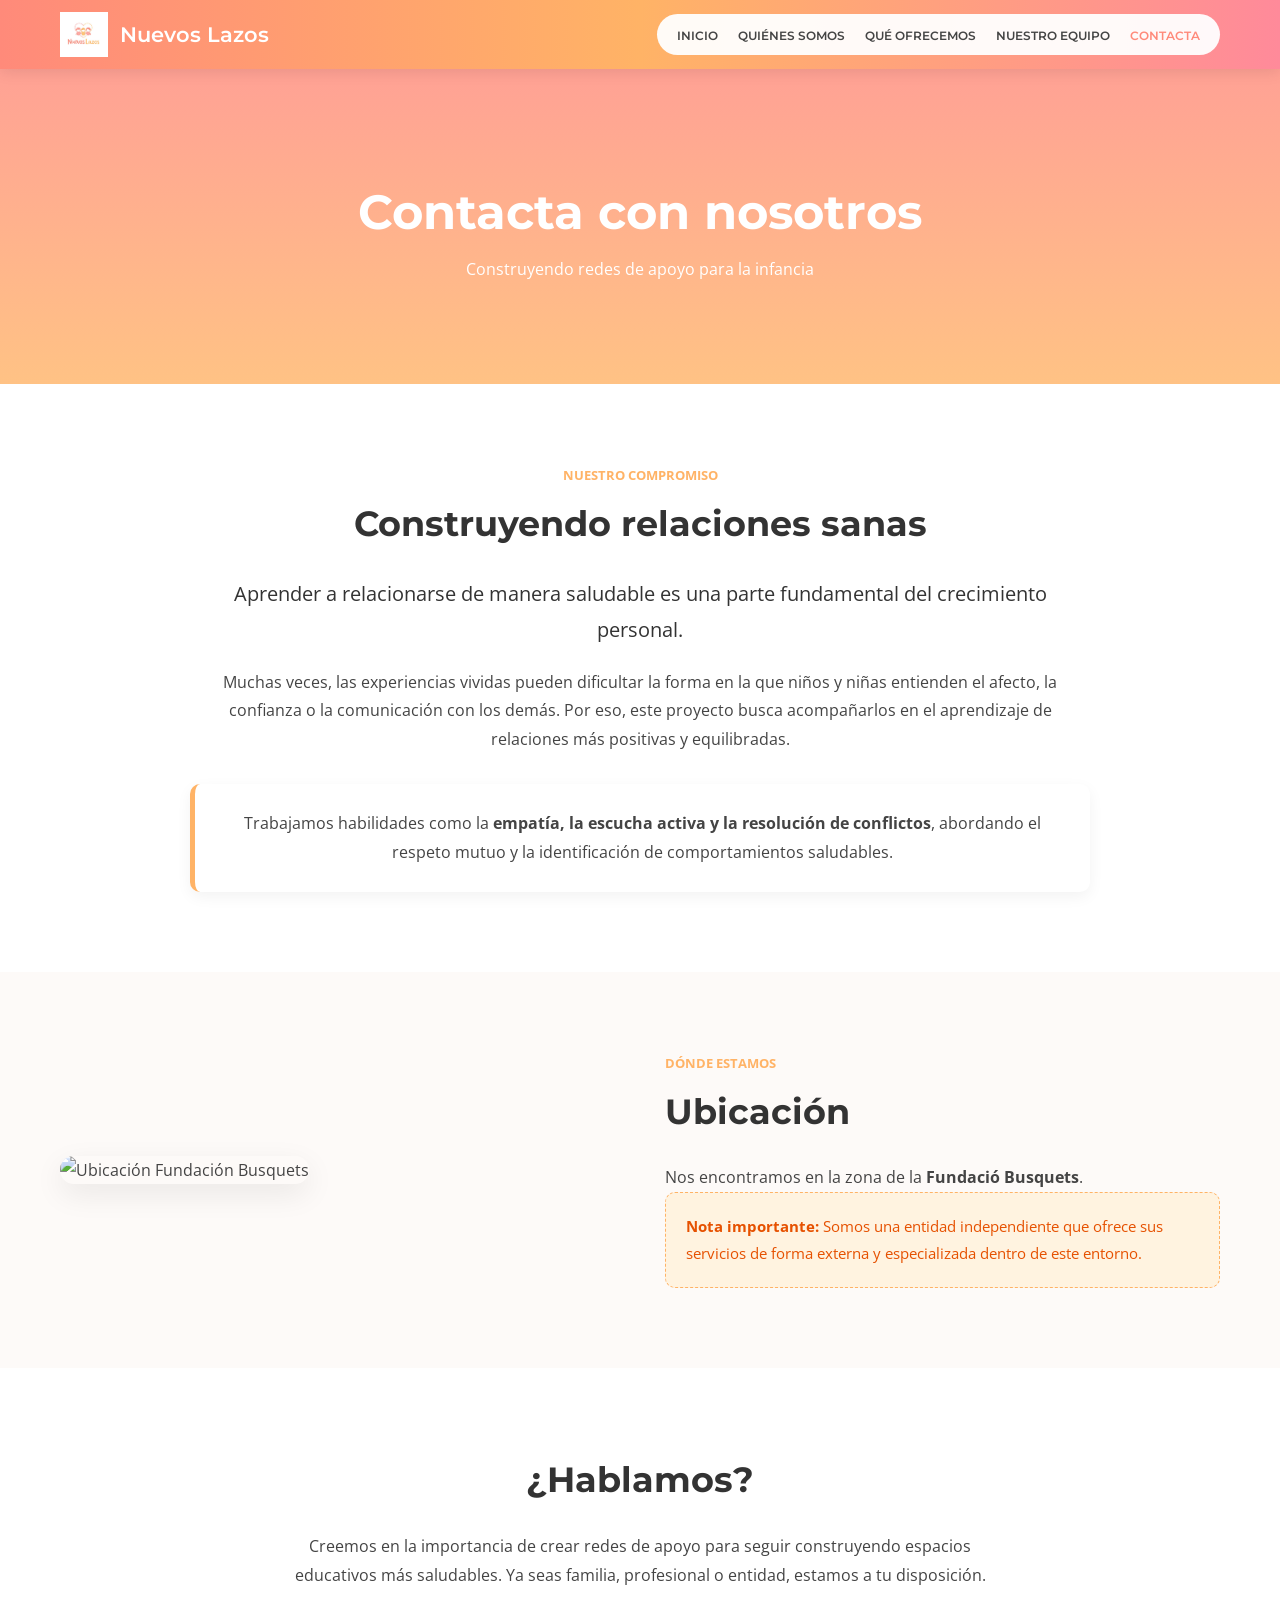
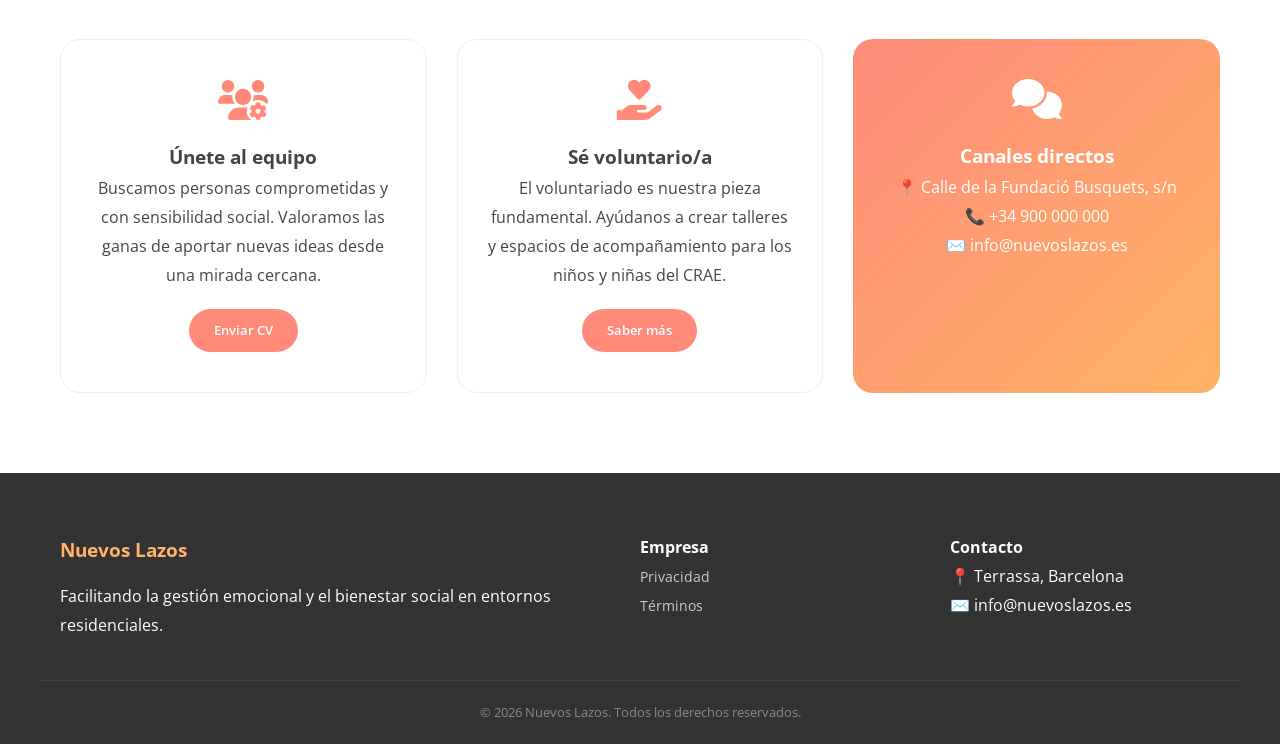
==== contacta.html @ 423df734 "Add files via upload" ====
<!DOCTYPE html>
<html lang="es">
<head>
    <meta charset="UTF-8">
    <meta name="viewport" content="width=device-width, initial-scale=1.0">
    <title>Nuevos Lazos | Contacta</title>
    <link rel="stylesheet" href="style.css">
    <!-- Tipografías y FontAwesome -->
    <link href="https://fonts.googleapis.com/css2?family=Montserrat:wght@400;600;700&family=Open+Sans:wght@400;600&display=swap" rel="stylesheet">
    <link rel="stylesheet" href="https://cdnjs.cloudflare.com/ajax/libs/font-awesome/6.0.0/css/all.min.css">
</head>
<body>

    <!-- CABECERA UNIFICADA -->
    <header class="main-header">
        <div class="container header-content">
            <div class="logo-container">
                <img src="logo.png" alt="Logo Nuevos Lazos" class="site-logo">
                <span class="brand-name">Nuevos Lazos</span>
            </div>
            <nav class="nav-pill">
                <ul>
                    <li><a href="index.html">INICIO</a></li>
                    <li><a href="quienes-somos.html">QUIÉNES SOMOS</a></li>
                    <li><a href="que-ofrecemos.html">QUÉ OFRECEMOS</a></li>
                    <li><a href="nuestro-equipo.html">NUESTRO EQUIPO</a></li>
                    <li><a href="contacta.html" class="active">CONTACTA</a></li>
                </ul>
            </nav>
        </div>
    </header>

    <!-- BANNER -->
    <section class="page-hero" style="background: linear-gradient(rgba(255, 138, 122, 0.8), rgba(255, 179, 102, 0.8)), url('https://images.unsplash.com/photo-1523240795612-9a054b0db644?q=80&w=1920');">
        <div class="container">
            <h1>Contacta con nosotros</h1>
            <p>Construyendo redes de apoyo para la infancia</p>
        </div>
    </section>

    <main>
        <!-- CONSTRUYENDO RELACIONES SANAS -->
        <section class="section-padding">
            <div class="container">
                <div class="about-intro" style="max-width: 900px; margin: 0 auto; text-align: center;">
                    <span class="section-tag">Nuestro Compromiso</span>
                    <h2>Construyendo relaciones sanas</h2>
                    <p class="lead-text">Aprender a relacionarse de manera saludable es una parte fundamental del crecimiento personal.</p>
                    <p>Muchas veces, las experiencias vividas pueden dificultar la forma en la que niños y niñas entienden el afecto, la confianza o la comunicación con los demás. Por eso, este proyecto busca acompañarlos en el aprendizaje de relaciones más positivas y equilibradas.</p>
                    <div class="highlight-box">
                        <p>Trabajamos habilidades como la <strong>empatía, la escucha activa y la resolución de conflictos</strong>, abordando el respeto mutuo y la identificación de comportamientos saludables.</p>
                    </div>
                </div>
            </div>
        </section>

        <!-- UBICACIÓN -->
        <section class="section-padding bg-light">
            <div class="container flex-row">
                <div class="column-image">
                    <!-- Foto de la calle de la fundació Busquets -->
                    <img src="ubicacion_busquets.png" alt="Ubicación Fundación Busquets" class="main-photo">
                </div>
                <div class="column-text">
                    <span class="section-tag">Dónde estamos</span>
                    <h2>Ubicación</h2>
                    <p>Nos encontramos en la zona de la <strong>Fundació Busquets</strong>.</p>
                    <blockquote class="note-box">
                        <strong>Nota importante:</strong> Somos una entidad independiente que ofrece sus servicios de forma externa y especializada dentro de este entorno.
                    </blockquote>
                </div>
            </div>
        </section>

        <!-- CONTACTO Y COLABORACIÓN -->
        <section class="section-padding">
            <div class="container">
                <div style="text-align: center; margin-bottom: 50px;">
                    <h2>¿Hablamos?</h2>
                    <p style="max-width: 700px; margin: 0 auto;">Creemos en la importancia de crear redes de apoyo para seguir construyendo espacios educativos más saludables. Ya seas familia, profesional o entidad, estamos a tu disposición.</p>
                </div>

                <div class="contact-grid">
                    <!-- Únete al equipo -->
                    <div class="contact-card">
                        <i class="fas fa-users-cog"></i>
                        <h3>Únete al equipo</h3>
                        <p>Buscamos personas comprometidas y con sensibilidad social. Valoramos las ganas de aportar nuevas ideas desde una mirada cercana.</p>
                        <a href="mailto:equipo@nuevoslazos.es" class="btn-small">Enviar CV</a>
                    </div>

                    <!-- Voluntariado -->
                    <div class="contact-card">
                        <i class="fas fa-hand-holding-heart"></i>
                        <h3>Sé voluntario/a</h3>
                        <p>El voluntariado es nuestra pieza fundamental. Ayúdanos a crear talleres y espacios de acompañamiento para los niños y niñas del CRAE.</p>
                        <a href="mailto:voluntarios@nuevoslazos.es" class="btn-small">Saber más</a>
                    </div>

                    <!-- Canales directos -->
                    <div class="contact-card highlight-card">
                        <i class="fas fa-comments"></i>
                        <h3>Canales directos</h3>
                        <p>📍 Calle de la Fundació Busquets, s/n</p>
                        <p>📞 +34 900 000 000</p>
                        <p>✉️ info@nuevoslazos.es</p>
                    </div>
                </div>
            </div>
        </section>
    </main>

    <!-- PIE DE PÁGINA -->
    <footer>
        <div class="container footer-grid">
            <div class="footer-info">
                <h3>Nuevos Lazos</h3>
                <p>Facilitando la gestión emocional y el bienestar social en entornos residenciales.</p>
            </div>
            <div class="footer-links">
                <h4>Empresa</h4>
                <ul>
                    <li><a href="#">Privacidad</a></li>
                    <li><a href="#">Términos</a></li>
                </ul>
            </div>
            <div class="footer-contact">
                <h4>Contacto</h4>
                <p>📍 Terrassa, Barcelona</p>
                <p>✉️ info@nuevoslazos.es</p>
            </div>
        </div>
        <div class="footer-copy">
            <p>&copy; 2026 Nuevos Lazos. Todos los derechos reservados.</p>
        </div>
    </footer>

</body>
</html>
---- style.css ----
/* =========================================
   1. RESET Y BASE
   ========================================= */
* { margin: 0; padding: 0; box-sizing: border-box; }
body { font-family: 'Open Sans', sans-serif; line-height: 1.8; color: #444; overflow-x: hidden; }
.container { max-width: 1200px; margin: 0 auto; padding: 0 20px; }

/* =========================================
   2. CABECERA (Nav Pill)
   ========================================= */
.main-header {
    background: linear-gradient(to right, #ff8a7a, #ffb366, #ff8a9a);
    padding: 12px 0;
    position: sticky;
    top: 0;
    z-index: 1000;
    box-shadow: 0 2px 15px rgba(0,0,0,0.1);
}
.header-content { display: flex; justify-content: space-between; align-items: center; }
.logo-container { display: flex; align-items: center; }
.site-logo { height: 45px; margin-right: 12px; }
.brand-name { font-family: 'Montserrat', sans-serif; color: white; font-size: 1.3rem; font-weight: 600; }
.nav-pill { background-color: rgba(255, 255, 255, 0.95); padding: 6px 20px; border-radius: 30px; }
.nav-pill ul { display: flex; list-style: none; gap: 20px; }
.nav-pill ul li a { text-decoration: none; color: #444; font-family: 'Montserrat', sans-serif; font-weight: 600; font-size: 0.75rem; transition: 0.3s; }
.nav-pill ul li a.active, .nav-pill ul li a:hover { color: #ff8a7a; }

/* =========================================
   3. ELEMENTOS COMUNES
   ========================================= */
.section-padding { padding: 80px 0; }
.bg-light { background-color: #fdfaf8; }
.flex-row { display: flex; align-items: center; gap: 50px; }
.column-image, .column-text { flex: 1; }
.main-photo { width: 100%; border-radius: 20px; box-shadow: 0 10px 30px rgba(0,0,0,0.08); }
.section-tag { color: #ffb366; text-transform: uppercase; font-weight: 700; font-size: 0.8rem; margin-bottom: 5px; display: block; }
h2 { font-family: 'Montserrat', sans-serif; font-size: 2.2rem; color: #333; margin-bottom: 20px; }
.lead-text { font-size: 1.25rem; color: #333; margin-bottom: 20px; }

/* Cajas de diseño especial */
.highlight-box { background: #fff; padding: 25px; border-left: 5px solid #ffb366; border-radius: 10px; margin-top: 30px; box-shadow: 0 5px 15px rgba(0,0,0,0.05); }
.note-box { background: #fff3e0; padding: 20px; border-radius: 10px; font-size: 0.95rem; color: #e65100; border: 1px dashed #ffb366; }

/* =========================================
   4. CONTACT GRID & CARDS
   ========================================= */
.contact-grid { display: grid; grid-template-columns: repeat(auto-fit, minmax(300px, 1fr)); gap: 30px; margin-top: 40px; }
.contact-card { background: white; padding: 40px 30px; border-radius: 20px; text-align: center; transition: 0.3s; border: 1px solid #eee; }
.contact-card:hover { transform: translateY(-5px); box-shadow: 0 10px 25px rgba(0,0,0,0.05); }
.contact-card i { font-size: 2.5rem; color: #ff8a7a; margin-bottom: 20px; }
.highlight-card { background: linear-gradient(135deg, #ff8a7a, #ffb366); color: white; border: none; }
.highlight-card i, .highlight-card h3 { color: white; }

.btn-small { display: inline-block; margin-top: 20px; padding: 10px 25px; background: #ff8a7a; color: white; text-decoration: none; border-radius: 25px; font-weight: 600; font-size: 0.8rem; transition: 0.3s; }
.btn-small:hover { background: #ffb366; }

/* =========================================
   5. BANNERS Y FOOTER
   ========================================= */
.page-hero { padding: 100px 0; text-align: center; color: white; background-size: cover; background-position: center; }
.page-hero h1 { font-family: 'Montserrat', sans-serif; font-size: 3rem; }

footer { background: #333; color: white; padding: 60px 0 20px; }
.footer-grid { display: grid; grid-template-columns: 2fr 1fr 1fr; gap: 40px; border-bottom: 1px solid #444; padding-bottom: 40px; }
.footer-info h3 { color: #ffb366; margin-bottom: 15px; }
.footer-links ul { list-style: none; }
.footer-links ul li a { color: #ccc; text-decoration: none; font-size: 0.9rem; }
.footer-copy { text-align: center; padding-top: 20px; font-size: 0.8rem; color: #888; }

/* =========================================
   6. RESPONSIVE
   ========================================= */
@media (max-width: 992px) {
    .flex-row { flex-direction: column; text-align: center; }
    .header-content { flex-direction: column; gap: 15px; }
    .footer-grid { grid-template-columns: 1fr; text-align: center; }
}
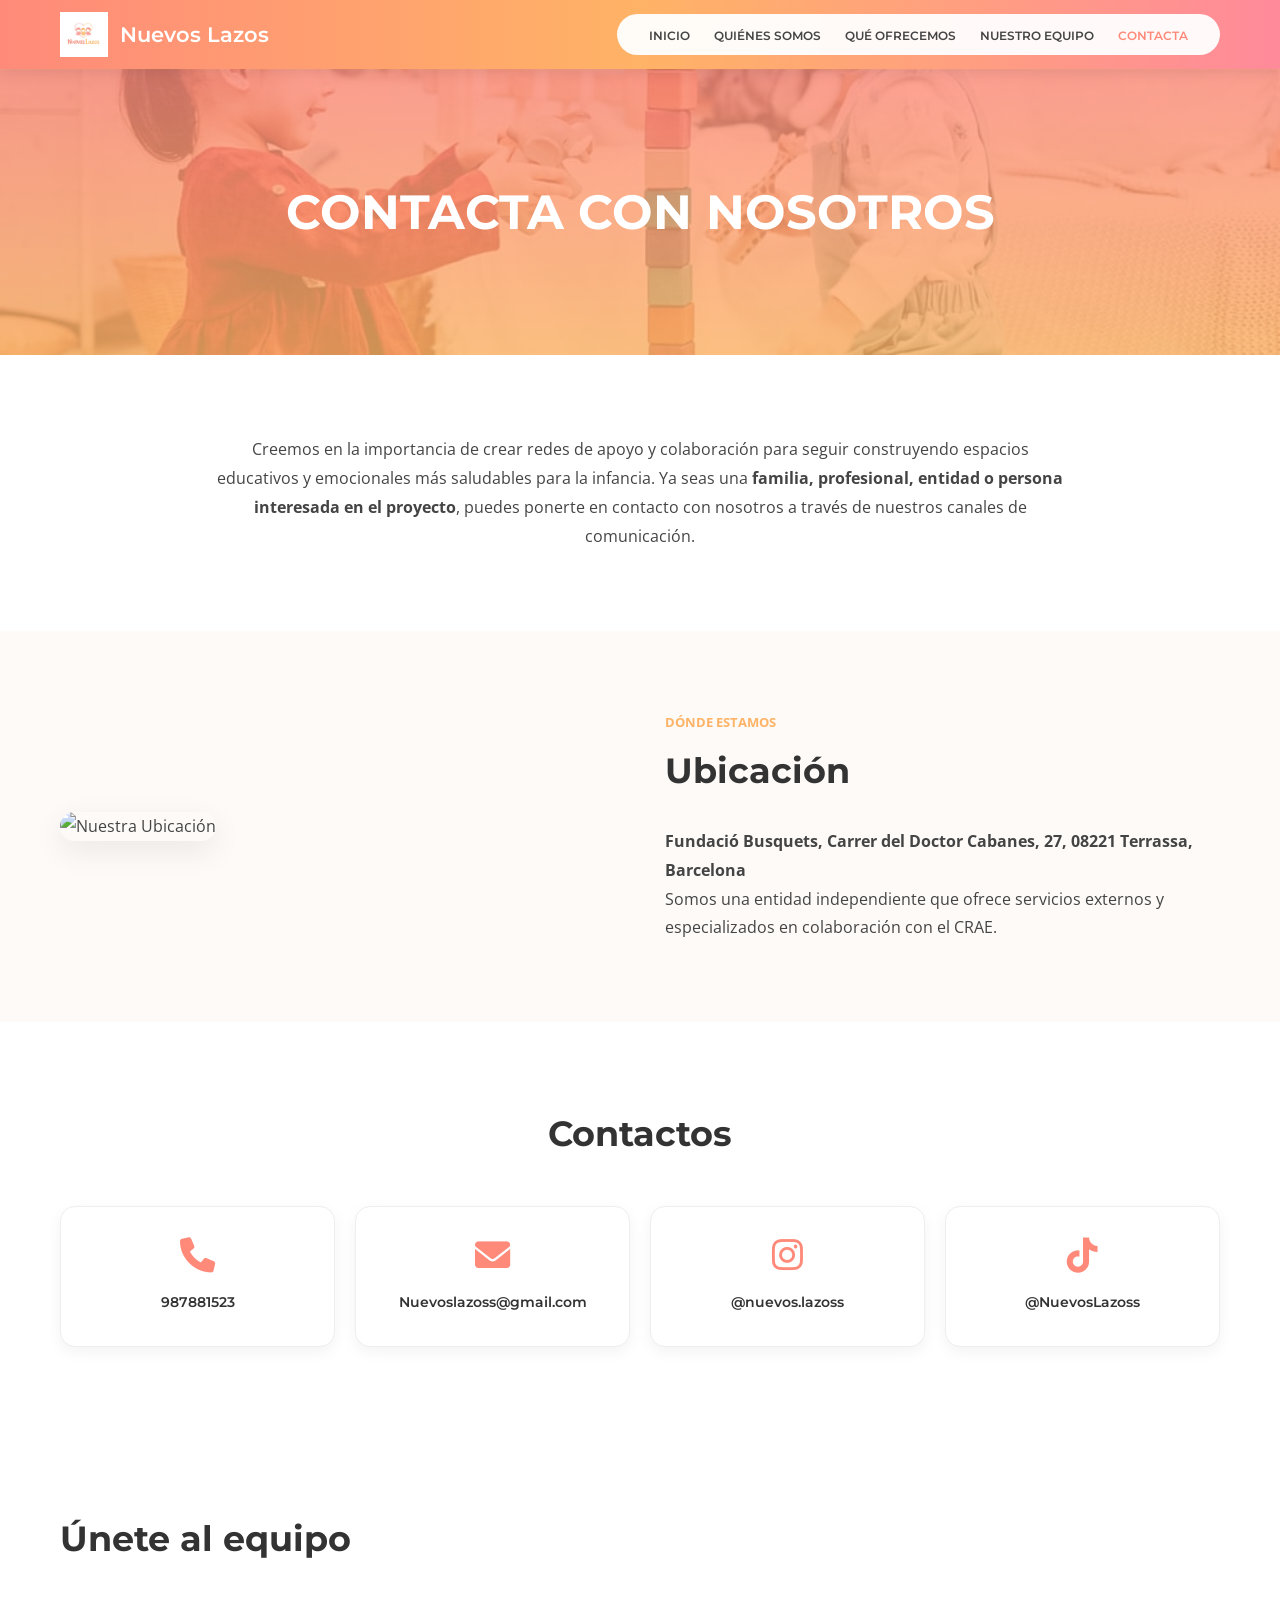
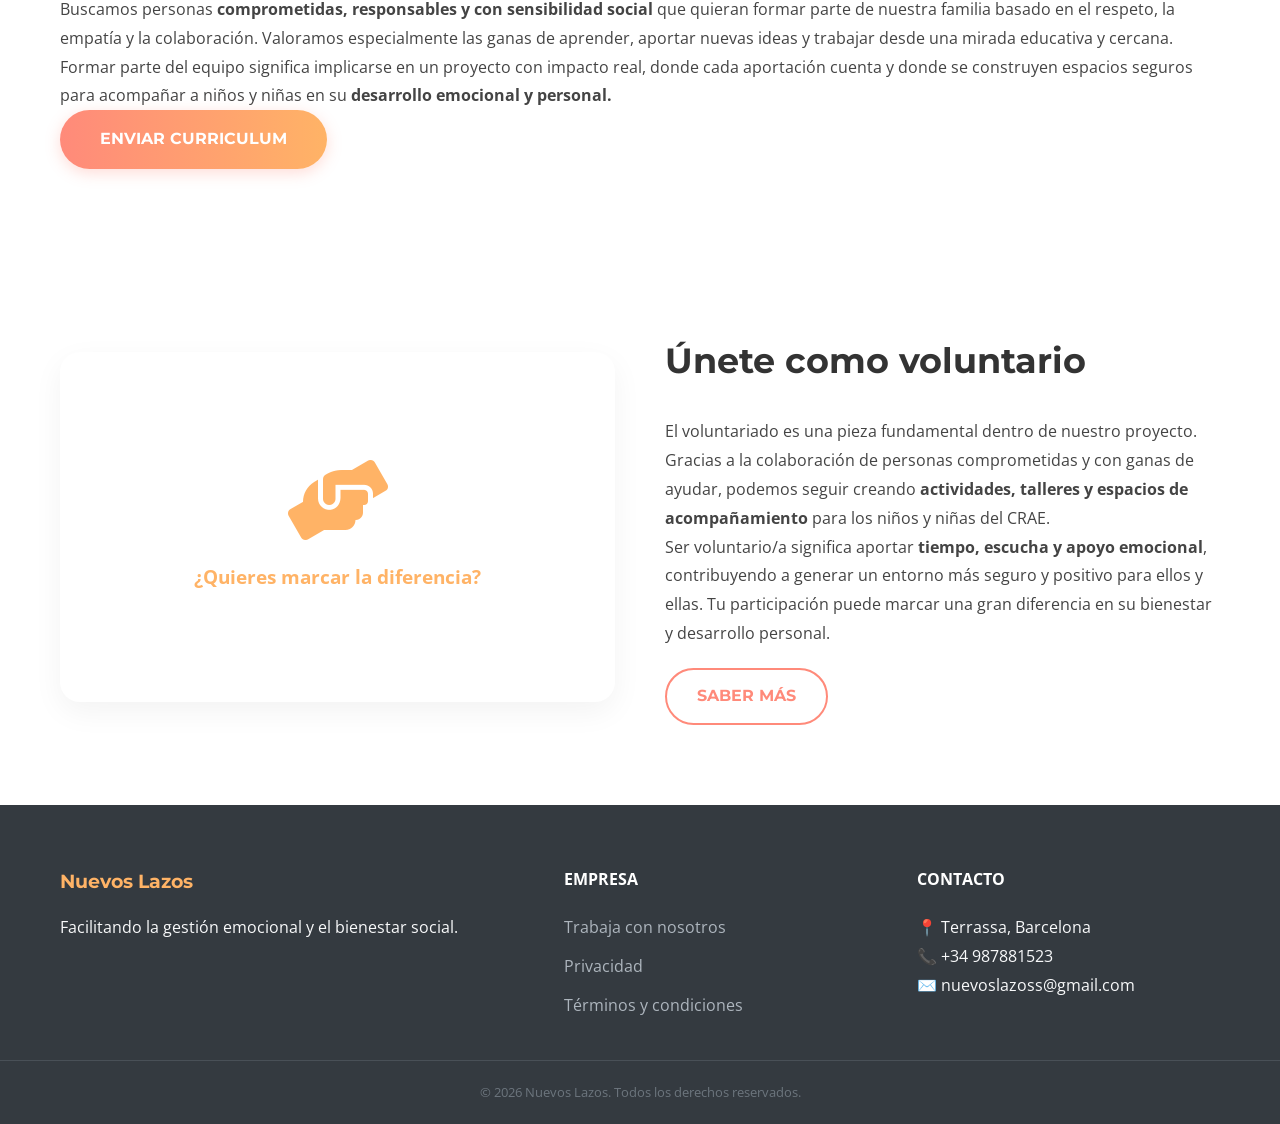
==== commit 04f4a782: "Add files via upload" ====
--- a/contacta.html
+++ b/contacta.html
@@ -5,13 +5,11 @@
     <meta name="viewport" content="width=device-width, initial-scale=1.0">
     <title>Nuevos Lazos | Contacta</title>
     <link rel="stylesheet" href="style.css">
-    <!-- Tipografías y FontAwesome -->
-    <link href="https://fonts.googleapis.com/css2?family=Montserrat:wght@400;600;700&family=Open+Sans:wght@400;600&display=swap" rel="stylesheet">
     <link rel="stylesheet" href="https://cdnjs.cloudflare.com/ajax/libs/font-awesome/6.0.0/css/all.min.css">
+    <link href="https://fonts.googleapis.com/css2?family=Montserrat:wght@400;600;700&family=Open+Sans:wght@300;400;600&display=swap" rel="stylesheet">
 </head>
 <body>
 
-    <!-- CABECERA UNIFICADA -->
     <header class="main-header">
         <div class="container header-content">
             <div class="logo-container">
@@ -30,104 +28,109 @@
         </div>
     </header>
 
-    <!-- BANNER -->
-    <section class="page-hero" style="background: linear-gradient(rgba(255, 138, 122, 0.8), rgba(255, 179, 102, 0.8)), url('https://images.unsplash.com/photo-1523240795612-9a054b0db644?q=80&w=1920');">
+    <section class="page-hero-alt" style="background: linear-gradient(rgba(255, 138, 122, 0.8), rgba(255, 179, 102, 0.8)), url('eslogan.png'); background-size: cover; background-position: center;">
         <div class="container">
-            <h1>Contacta con nosotros</h1>
-            <p>Construyendo redes de apoyo para la infancia</p>
+            <h1>CONTACTA CON NOSOTROS</h1>
         </div>
     </section>
 
     <main>
-        <!-- CONSTRUYENDO RELACIONES SANAS -->
+        <section class="section-padding">
+            <div class="container text-center-box">
+                <p class="intro-text-contact">Creemos en la importancia de crear redes de apoyo y colaboración para seguir construyendo espacios educativos y emocionales más saludables para la infancia. Ya seas una <b>familia, profesional, entidad o persona interesada en el proyecto</b>, puedes ponerte en contacto con nosotros a través de nuestros canales de comunicación.</p>
+            </div>
+        </section>
+
+        <section class="section-padding bg-light">
+            <div class="container flex-row">
+                <div class="column-image">
+                    <img src="ubicacion.png" alt="Nuestra Ubicación" class="main-photo">
+                </div>
+                <div class="column-text">
+                    <span class="section-tag">Dónde estamos</span>
+                    <h2>Ubicación</h2>
+                    <p><strong>Fundació Busquets, Carrer del Doctor Cabanes, 27, 08221 Terrassa, Barcelona</strong></p>
+                    <p>Somos una entidad independiente que ofrece servicios externos y especializados en colaboración con el CRAE.</p>
+                </div>
+            </div>
+        </section>
+
         <section class="section-padding">
             <div class="container">
-                <div class="about-intro" style="max-width: 900px; margin: 0 auto; text-align: center;">
-                    <span class="section-tag">Nuestro Compromiso</span>
-                    <h2>Construyendo relaciones sanas</h2>
-                    <p class="lead-text">Aprender a relacionarse de manera saludable es una parte fundamental del crecimiento personal.</p>
-                    <p>Muchas veces, las experiencias vividas pueden dificultar la forma en la que niños y niñas entienden el afecto, la confianza o la comunicación con los demás. Por eso, este proyecto busca acompañarlos en el aprendizaje de relaciones más positivas y equilibradas.</p>
-                    <div class="highlight-box">
-                        <p>Trabajamos habilidades como la <strong>empatía, la escucha activa y la resolución de conflictos</strong>, abordando el respeto mutuo y la identificación de comportamientos saludables.</p>
+                <h2 style="text-align: center; margin-bottom: 40px;">Contactos</h2>
+                <div class="contact-grid-creative">
+                    <div class="contact-card">
+                        <i class="fas fa-phone"></i>
+                        <span>987881523</span>
+                    </div>
+                    <div class="contact-card">
+                        <i class="fas fa-envelope"></i>
+                        <span>Nuevoslazoss@gmail.com</span>
+                    </div>
+                    <div class="contact-card">
+                        <i class="fab fa-instagram"></i>
+                        <span>@nuevos.lazoss</span>
+                    </div>
+                    <div class="contact-card">
+                        <i class="fab fa-tiktok"></i>
+                        <span>@NuevosLazoss</span>
                     </div>
                 </div>
             </div>
         </section>
 
-        <!-- UBICACIÓN -->
-        <section class="section-padding bg-light">
-            <div class="container flex-row">
-                <div class="column-image">
-                    <!-- Foto de la calle de la fundació Busquets -->
-                    <img src="ubicacion_busquets.png" alt="Ubicación Fundación Busquets" class="main-photo">
-                </div>
-                <div class="column-text">
-                    <span class="section-tag">Dónde estamos</span>
-                    <h2>Ubicación</h2>
-                    <p>Nos encontramos en la zona de la <strong>Fundació Busquets</strong>.</p>
-                    <blockquote class="note-box">
-                        <strong>Nota importante:</strong> Somos una entidad independiente que ofrece sus servicios de forma externa y especializada dentro de este entorno.
-                    </blockquote>
+        <section class="section-padding bg-team-join">
+            <div class="container">
+                <div class="join-box">
+                    <h2>Únete al equipo</h2>
+                    <p>Buscamos personas <b>comprometidas, responsables y con sensibilidad social</b> que quieran formar parte de nuestra familia basado en el respeto, la empatía y la colaboración. Valoramos especialmente las ganas de aprender, aportar nuevas ideas y trabajar desde una mirada educativa y cercana.</p>
+                    <p>Formar parte del equipo significa implicarse en un proyecto con impacto real, donde cada aportación cuenta y donde se construyen espacios seguros para acompañar a niños y niñas en su <b>desarrollo emocional y personal.</b></p>
+                    <div class="cv-container">
+                        <a href="mailto:Nuevoslazoss@gmail.com?subject=Envío de Curriculum" class="btn-main">ENVIAR CURRICULUM</a>
+                    </div>
                 </div>
             </div>
         </section>
 
-        <!-- CONTACTO Y COLABORACIÓN -->
         <section class="section-padding">
             <div class="container">
-                <div style="text-align: center; margin-bottom: 50px;">
-                    <h2>¿Hablamos?</h2>
-                    <p style="max-width: 700px; margin: 0 auto;">Creemos en la importancia de crear redes de apoyo para seguir construyendo espacios educativos más saludables. Ya seas familia, profesional o entidad, estamos a tu disposición.</p>
-                </div>
-
-                <div class="contact-grid">
-                    <!-- Únete al equipo -->
-                    <div class="contact-card">
-                        <i class="fas fa-users-cog"></i>
-                        <h3>Únete al equipo</h3>
-                        <p>Buscamos personas comprometidas y con sensibilidad social. Valoramos las ganas de aportar nuevas ideas desde una mirada cercana.</p>
-                        <a href="mailto:equipo@nuevoslazos.es" class="btn-small">Enviar CV</a>
+                <div class="flex-row row-reverse">
+                    <div class="column-text">
+                        <h2>Únete como voluntario</h2>
+                        <p>El voluntariado es una pieza fundamental dentro de nuestro proyecto. Gracias a la colaboración de personas comprometidas y con ganas de ayudar, podemos seguir creando <b>actividades, talleres y espacios de acompañamiento</b> para los niños y niñas del CRAE.</p>
+                        <p>Ser voluntario/a significa aportar <b>tiempo, escucha y apoyo emocional</b>, contribuyendo a generar un entorno más seguro y positivo para ellos y ellas. Tu participación puede marcar una gran diferencia en su bienestar y desarrollo personal.</p>
+                        <a href="voluntario.png" class="btn-alt">SABER MÁS</a>
                     </div>
-
-                    <!-- Voluntariado -->
-                    <div class="contact-card">
-                        <i class="fas fa-hand-holding-heart"></i>
-                        <h3>Sé voluntario/a</h3>
-                        <p>El voluntariado es nuestra pieza fundamental. Ayúdanos a crear talleres y espacios de acompañamiento para los niños y niñas del CRAE.</p>
-                        <a href="mailto:voluntarios@nuevoslazos.es" class="btn-small">Saber más</a>
-                    </div>
-
-                    <!-- Canales directos -->
-                    <div class="contact-card highlight-card">
-                        <i class="fas fa-comments"></i>
-                        <h3>Canales directos</h3>
-                        <p>📍 Calle de la Fundació Busquets, s/n</p>
-                        <p>📞 +34 900 000 000</p>
-                        <p>✉️ info@nuevoslazos.es</p>
+                    <div class="column-image">
+                        <div class="voluntario-card-visual">
+                            <i class="fas fa-hands-helping"></i>
+                            <h3>¿Quieres marcar la diferencia?</h3>
+                        </div>
                     </div>
                 </div>
             </div>
         </section>
     </main>
 
-    <!-- PIE DE PÁGINA -->
     <footer>
         <div class="container footer-grid">
             <div class="footer-info">
                 <h3>Nuevos Lazos</h3>
-                <p>Facilitando la gestión emocional y el bienestar social en entornos residenciales.</p>
+                <p>Facilitando la gestión emocional y el bienestar social.</p>
             </div>
             <div class="footer-links">
                 <h4>Empresa</h4>
                 <ul>
-                    <li><a href="#">Privacidad</a></li>
-                    <li><a href="#">Términos</a></li>
+                    <li><a href="trabajaconnosotros.html">Trabaja con nosotros</a></li>
+                    <li><a href="privacidad.html">Privacidad</a></li>
+                    <li><a href="terminos.html">Términos y condiciones</a></li>
                 </ul>
             </div>
             <div class="footer-contact">
                 <h4>Contacto</h4>
                 <p>📍 Terrassa, Barcelona</p>
-                <p>✉️ info@nuevoslazos.es</p>
+                <p>📞 +34 987881523</p>
+                <p>✉️ nuevoslazoss@gmail.com</p>
             </div>
         </div>
         <div class="footer-copy">
--- a/style.css
+++ b/style.css
@@ -1,12 +1,28 @@
 /* =========================================
-   1. RESET Y BASE
-   ========================================= */
-* { margin: 0; padding: 0; box-sizing: border-box; }
-body { font-family: 'Open Sans', sans-serif; line-height: 1.8; color: #444; overflow-x: hidden; }
-.container { max-width: 1200px; margin: 0 auto; padding: 0 20px; }
-
-/* =========================================
-   2. CABECERA (Nav Pill)
+   1. CONFIGURACIÓN GENERAL Y RESET
+   ========================================= */
+* {
+    margin: 0;
+    padding: 0;
+    box-sizing: border-box;
+}
+
+body {
+    font-family: 'Open Sans', sans-serif;
+    line-height: 1.8;
+    color: #444;
+    overflow-x: hidden;
+    background-color: #ffffff;
+}
+
+.container {
+    max-width: 1200px;
+    margin: 0 auto;
+    padding: 0 20px;
+}
+
+/* =========================================
+   2. CABECERA (Header & Nav Pill)
    ========================================= */
 .main-header {
     background: linear-gradient(to right, #ff8a7a, #ffb366, #ff8a9a);
@@ -16,62 +32,389 @@
     z-index: 1000;
     box-shadow: 0 2px 15px rgba(0,0,0,0.1);
 }
-.header-content { display: flex; justify-content: space-between; align-items: center; }
-.logo-container { display: flex; align-items: center; }
-.site-logo { height: 45px; margin-right: 12px; }
-.brand-name { font-family: 'Montserrat', sans-serif; color: white; font-size: 1.3rem; font-weight: 600; }
-.nav-pill { background-color: rgba(255, 255, 255, 0.95); padding: 6px 20px; border-radius: 30px; }
-.nav-pill ul { display: flex; list-style: none; gap: 20px; }
-.nav-pill ul li a { text-decoration: none; color: #444; font-family: 'Montserrat', sans-serif; font-weight: 600; font-size: 0.75rem; transition: 0.3s; }
-.nav-pill ul li a.active, .nav-pill ul li a:hover { color: #ff8a7a; }
-
-/* =========================================
-   3. ELEMENTOS COMUNES
+
+.header-content {
+    display: flex;
+    justify-content: space-between;
+    align-items: center;
+}
+
+.logo-container {
+    display: flex;
+    align-items: center;
+}
+
+.site-logo {
+    height: 45px;
+    margin-right: 12px;
+}
+
+.brand-name {
+    font-family: 'Montserrat', sans-serif;
+    color: white;
+    font-size: 1.3rem;
+    font-weight: 600;
+}
+
+.nav-pill {
+    background-color: rgba(255, 255, 255, 0.95);
+    padding: 6px 20px;
+    border-radius: 30px;
+}
+
+.nav-pill ul {
+    display: flex;
+    list-style: none;
+}
+
+.nav-pill ul li { margin: 0 12px; }
+
+.nav-pill ul li a {
+    text-decoration: none;
+    color: #444;
+    font-family: 'Montserrat', sans-serif;
+    font-weight: 600;
+    font-size: 0.75rem;
+    transition: 0.3s;
+}
+
+.nav-pill ul li a:hover, 
+.nav-pill ul li a.active {
+    color: #ff8a7a;
+}
+
+/* =========================================
+   3. BANNERS (Hero)
+   ========================================= */
+.hero-slogan {
+    background-image: url('eslogan.png');
+    background-size: cover;
+    background-position: center;
+    width: 100%;
+    height: 350px;
+    display: flex;
+}
+
+.slogan-overlay {
+    background: linear-gradient(to right, 
+        rgba(255, 138, 122, 0.75), 
+        rgba(255, 179, 102, 0.75), 
+        rgba(255, 138, 154, 0.75));
+    width: 100%;
+    height: 100%;
+    display: flex;
+    align-items: center;
+    justify-content: center;
+}
+
+.hero-slogan h1 {
+    font-family: 'Montserrat', sans-serif;
+    color: white;
+    font-size: 2.8rem;
+    font-weight: 700;
+    font-style: italic;
+    text-shadow: 2px 2px 10px rgba(0,0,0,0.3);
+}
+
+.page-hero-alt {
+    padding: 100px 0;
+    text-align: center;
+    color: white;
+}
+
+.page-hero-alt h1 {
+    font-family: 'Montserrat', sans-serif;
+    font-size: 3rem;
+    text-transform: uppercase;
+}
+
+/* =========================================
+   4. SECCIONES Y LAYOUT (Zig-Zag)
    ========================================= */
 .section-padding { padding: 80px 0; }
 .bg-light { background-color: #fdfaf8; }
-.flex-row { display: flex; align-items: center; gap: 50px; }
+
+.flex-row {
+    display: flex;
+    align-items: center;
+    gap: 50px;
+}
+
+.row-reverse { flex-direction: row-reverse; }
 .column-image, .column-text { flex: 1; }
-.main-photo { width: 100%; border-radius: 20px; box-shadow: 0 10px 30px rgba(0,0,0,0.08); }
-.section-tag { color: #ffb366; text-transform: uppercase; font-weight: 700; font-size: 0.8rem; margin-bottom: 5px; display: block; }
-h2 { font-family: 'Montserrat', sans-serif; font-size: 2.2rem; color: #333; margin-bottom: 20px; }
-.lead-text { font-size: 1.25rem; color: #333; margin-bottom: 20px; }
-
-/* Cajas de diseño especial */
-.highlight-box { background: #fff; padding: 25px; border-left: 5px solid #ffb366; border-radius: 10px; margin-top: 30px; box-shadow: 0 5px 15px rgba(0,0,0,0.05); }
-.note-box { background: #fff3e0; padding: 20px; border-radius: 10px; font-size: 0.95rem; color: #e65100; border: 1px dashed #ffb366; }
-
-/* =========================================
-   4. CONTACT GRID & CARDS
-   ========================================= */
-.contact-grid { display: grid; grid-template-columns: repeat(auto-fit, minmax(300px, 1fr)); gap: 30px; margin-top: 40px; }
-.contact-card { background: white; padding: 40px 30px; border-radius: 20px; text-align: center; transition: 0.3s; border: 1px solid #eee; }
-.contact-card:hover { transform: translateY(-5px); box-shadow: 0 10px 25px rgba(0,0,0,0.05); }
-.contact-card i { font-size: 2.5rem; color: #ff8a7a; margin-bottom: 20px; }
-.highlight-card { background: linear-gradient(135deg, #ff8a7a, #ffb366); color: white; border: none; }
-.highlight-card i, .highlight-card h3 { color: white; }
-
-.btn-small { display: inline-block; margin-top: 20px; padding: 10px 25px; background: #ff8a7a; color: white; text-decoration: none; border-radius: 25px; font-weight: 600; font-size: 0.8rem; transition: 0.3s; }
-.btn-small:hover { background: #ffb366; }
-
-/* =========================================
-   5. BANNERS Y FOOTER
-   ========================================= */
-.page-hero { padding: 100px 0; text-align: center; color: white; background-size: cover; background-position: center; }
-.page-hero h1 { font-family: 'Montserrat', sans-serif; font-size: 3rem; }
-
-footer { background: #333; color: white; padding: 60px 0 20px; }
-.footer-grid { display: grid; grid-template-columns: 2fr 1fr 1fr; gap: 40px; border-bottom: 1px solid #444; padding-bottom: 40px; }
-.footer-info h3 { color: #ffb366; margin-bottom: 15px; }
+
+.main-photo {
+    width: 100%;
+    height: 400px;
+    object-fit: cover;
+    border-radius: 20px;
+    box-shadow: 0 10px 30px rgba(0,0,0,0.08);
+}
+
+h2 {
+    font-family: 'Montserrat', sans-serif;
+    font-size: 2.2rem;
+    margin-bottom: 25px;
+    color: #333;
+}
+
+.section-tag {
+    color: #ffb366;
+    text-transform: uppercase;
+    font-weight: 700;
+    font-size: 0.8rem;
+    display: block;
+    margin-bottom: 5px;
+}
+
+.text-center-box {
+    text-align: center;
+    max-width: 900px;
+    margin: 0 auto;
+}
+
+/* =========================================
+   5. TARJETAS FLIP (Giran al hacer clic)
+   ========================================= */
+.services-grid, .team-grid {
+    display: grid;
+    grid-template-columns: repeat(auto-fit, minmax(280px, 1fr));
+    gap: 30px;
+}
+
+.flip-card {
+    background-color: transparent;
+    width: 100%;
+    height: 350px;
+    perspective: 1000px;
+    cursor: pointer;
+}
+
+.flip-card-inner {
+    position: relative;
+    width: 100%;
+    height: 100%;
+    text-align: center;
+    transition: transform 0.6s;
+    transform-style: preserve-3d;
+}
+
+.flip-card.active .flip-card-inner {
+    transform: rotateY(180deg);
+}
+
+.flip-card-front, .flip-card-back {
+    position: absolute;
+    width: 100%;
+    height: 100%;
+    backface-visibility: hidden;
+    border-radius: 15px;
+    display: flex;
+    flex-direction: column;
+    align-items: center;
+    justify-content: center;
+    padding: 20px;
+    box-shadow: 0 8px 20px rgba(0,0,0,0.05);
+}
+
+.flip-card-front {
+    background: white;
+    border-top: 5px solid #ffb366;
+}
+
+.flip-card-back {
+    background: linear-gradient(135deg, #ff8a7a, #ffb366);
+    color: white;
+    transform: rotateY(180deg);
+    overflow: hidden;
+}
+
+.flip-card-back img { 
+    width: 100%; 
+    height: 100%; 
+    object-fit: cover; 
+}
+
+.member-role-back {
+    padding: 20px;
+    font-weight: 700;
+    font-family: 'Montserrat', sans-serif;
+    text-align: center;
+}
+
+.member-img {
+    width: 150px;
+    height: 150px;
+    border-radius: 50%;
+    object-fit: cover;
+    border: 5px solid #fdfaf8;
+    margin-bottom: 15px;
+}
+
+/* =========================================
+   6. PILARES (Emoji Negro + Agrandar)
+   ========================================= */
+.pillars-grid {
+    display: grid;
+    grid-template-columns: repeat(auto-fit, minmax(200px, 1fr));
+    gap: 20px;
+}
+
+.pillar-card {
+    background: linear-gradient(135deg, #fff5f2 0%, #fffbf5 100%);
+    padding: 30px;
+    border-radius: 15px;
+    text-align: center;
+    border: 1px solid #ffefe0;
+    border-bottom: 4px solid #ffb366;
+    transition: transform 0.3s ease;
+}
+
+.pillar-card:hover {
+    transform: scale(1.05);
+}
+
+.pillar-emoji-black {
+    font-size: 2.5rem;
+    color: #000 !important;
+    display: block;
+    margin-bottom: 10px;
+}
+
+/* =========================================
+   7. ESTILOS ESPECÍFICOS DE CONTACTA
+   ========================================= */
+
+/* Contactos Creativos */
+.contact-grid-creative {
+    display: grid;
+    grid-template-columns: repeat(auto-fit, minmax(220px, 1fr));
+    gap: 20px;
+}
+
+.contact-card {
+    background: white;
+    padding: 30px 15px;
+    border-radius: 15px;
+    text-align: center;
+    box-shadow: 0 5px 15px rgba(0,0,0,0.05);
+    transition: 0.3s;
+    border: 1px solid #eee;
+}
+
+.contact-card:hover {
+    transform: translateY(-5px);
+    border-color: #ffb366;
+}
+
+.contact-card i {
+    display: block;
+    font-size: 2.2rem;
+    color: #ff8a7a;
+    margin-bottom: 15px;
+}
+
+.contact-card span {
+    font-family: 'Montserrat', sans-serif;
+    font-weight: 600;
+    color: #333;
+    font-size: 0.9rem;
+}
+
+/* Botones */
+.btn-main {
+    display: inline-block;
+    padding: 15px 40px;
+    background: linear-gradient(to right, #ff8a7a, #ffb366);
+    color: white !important;
+    text-decoration: none;
+    border-radius: 30px;
+    font-family: 'Montserrat', sans-serif;
+    font-weight: 700;
+    box-shadow: 0 4px 15px rgba(255, 138, 122, 0.3);
+    transition: 0.3s;
+    border: none;
+    cursor: pointer;
+}
+
+.btn-main:hover {
+    transform: scale(1.05);
+    box-shadow: 0 6px 20px rgba(255, 138, 122, 0.4);
+}
+
+.btn-alt {
+    display: inline-block;
+    padding: 12px 30px;
+    border: 2px solid #ff8a7a;
+    color: #ff8a7a;
+    text-decoration: none;
+    border-radius: 30px;
+    font-family: 'Montserrat', sans-serif;
+    font-weight: 700;
+    margin-top: 20px;
+    transition: 0.3s;
+}
+
+.btn-alt:hover {
+    background: #ff8a7a;
+    color: white;
+}
+
+/* Visual Voluntario */
+.voluntario-card-visual {
+    background: white;
+    height: 350px;
+    border-radius: 20px;
+    display: flex;
+    flex-direction: column;
+    align-items: center;
+    justify-content: center;
+    box-shadow: 0 10px 30px rgba(0,0,0,0.05);
+    color: #ffb366;
+}
+
+.voluntario-card-visual i {
+    font-size: 5rem;
+    margin-bottom: 20px;
+}
+
+/* =========================================
+   8. FOOTER
+   ========================================= */
+footer {
+    background-color: #343a40;
+    color: #f8f9fa;
+    padding: 60px 0 20px;
+}
+
+.footer-grid {
+    display: grid;
+    grid-template-columns: 1.5fr 1fr 1fr;
+    gap: 50px;
+}
+
+.footer-info h3 { color: #ffb366; margin-bottom: 15px; font-family: 'Montserrat'; }
+.footer-links h4, .footer-contact h4 { margin-bottom: 20px; color: #fff; text-transform: uppercase; }
 .footer-links ul { list-style: none; }
-.footer-links ul li a { color: #ccc; text-decoration: none; font-size: 0.9rem; }
-.footer-copy { text-align: center; padding-top: 20px; font-size: 0.8rem; color: #888; }
-
-/* =========================================
-   6. RESPONSIVE
+.footer-links ul li { margin-bottom: 10px; }
+.footer-links ul li a { color: #adb5bd; text-decoration: none; transition: 0.3s; }
+.footer-links ul li a:hover { color: white; }
+
+.footer-copy {
+    text-align: center;
+    border-top: 1px solid #495057;
+    padding-top: 20px;
+    margin-top: 30px;
+    font-size: 0.8rem;
+    color: #6c757d;
+}
+
+/* =========================================
+   9. RESPONSIVE
    ========================================= */
 @media (max-width: 992px) {
-    .flex-row { flex-direction: column; text-align: center; }
-    .header-content { flex-direction: column; gap: 15px; }
+    .flex-row, .row-reverse { flex-direction: column; text-align: center; }
     .footer-grid { grid-template-columns: 1fr; text-align: center; }
+    .hero-slogan h1 { font-size: 1.8rem; }
+    .page-hero-alt h1 { font-size: 2rem; }
 }
